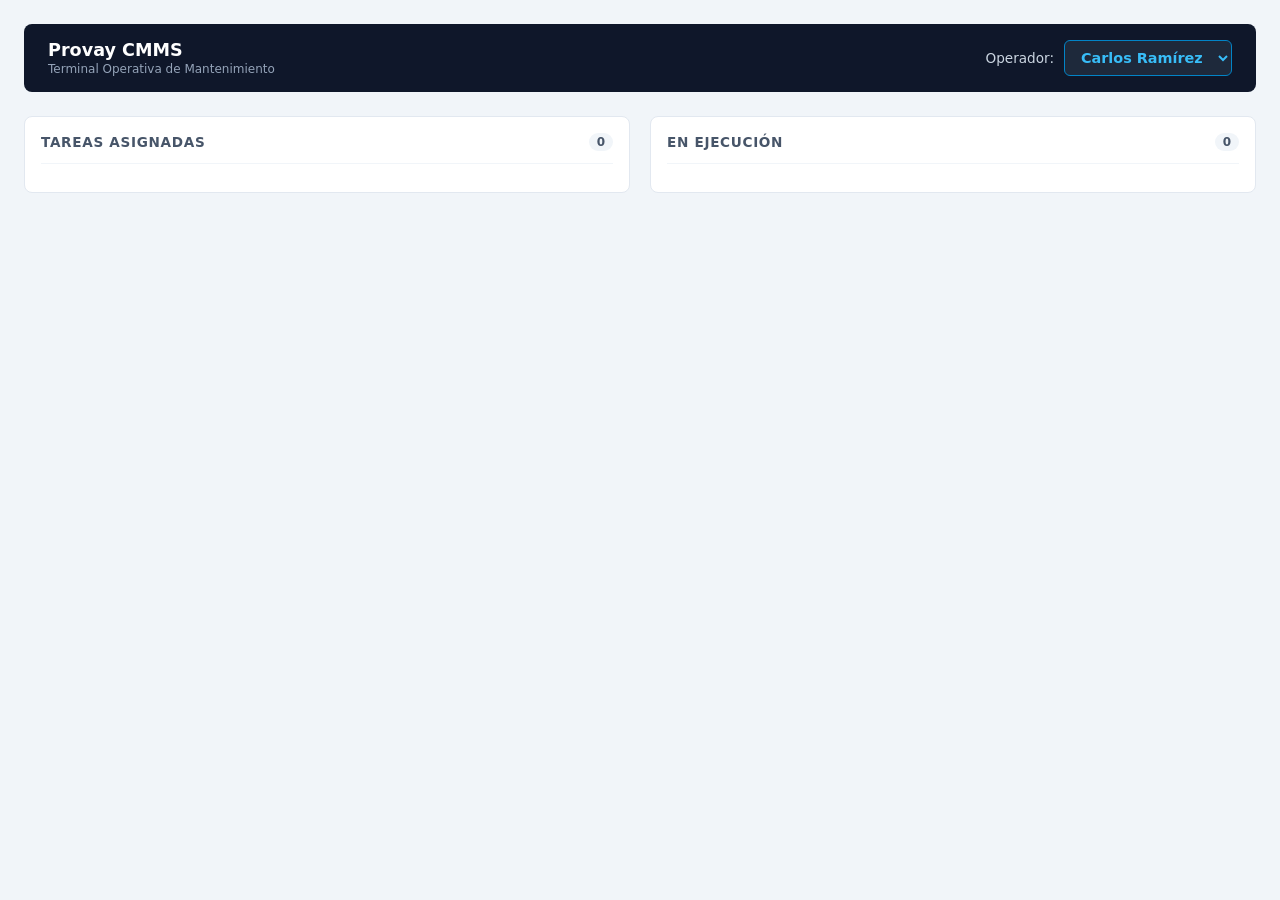
==== tecnico.html @ 71e691ef "Subido el frontend de la pagina de administrador y tecnico" ====
<!DOCTYPE html>
<html lang="es">
<head>
  <meta charset="UTF-8">
  <title>Provay - Terminal de Mantenimiento</title>
  <style>
    * { box-sizing: border-box; margin: 0; padding: 0; font-family: system-ui, -apple-system, BlinkMacSystemFont, "Segoe UI", Roboto, sans-serif; }
    body { background-color: #f1f5f9; color: #1e293b; padding: 24px; min-height: 100vh; }

    .header-terminal {
      background-color: #0f172a;
      color: #ffffff;
      padding: 16px 24px;
      border-radius: 8px;
      display: flex;
      justify-content: space-between;
      align-items: center;
      margin-bottom: 24px;
    }
    .titulo-sistema { font-size: 1.1rem; font-weight: 700; }
    .subtitulo { font-size: 0.75rem; color: #94a3b8; margin-top: 2px; }

    .control-usuario { display: flex; align-items: center; gap: 10px; }
    .control-usuario label { font-size: 0.85rem; color: #cbd5e1; font-weight: 500; }
    .control-usuario select {
      background-color: #1e293b;
      color: #38bdf8;
      border: 1px solid #0284c7;
      padding: 8px 12px;
      border-radius: 6px;
      font-size: 0.9rem;
      font-weight: 600;
      cursor: pointer;
    }

    .grid-tablero {
      display: grid;
      grid-template-columns: 1fr 1fr;
      gap: 20px;
    }

    .columna-estado {
      background-color: #ffffff;
      border-radius: 8px;
      border: 1px solid #e2e8f0;
      padding: 16px;
      display: flex;
      flex-direction: column;
      gap: 12px;
    }
    .cabecera-columna {
      display: flex;
      justify-content: space-between;
      align-items: center;
      padding-bottom: 12px;
      border-bottom: 1px solid #f1f5f9;
    }
    .nombre-columna { font-size: 0.85rem; font-weight: 700; text-transform: uppercase; color: #475569; letter-spacing: 0.05em; }
    .contador-tareas {
      background-color: #f1f5f9;
      color: #475569;
      font-size: 0.75rem;
      font-weight: 700;
      padding: 2px 8px;
      border-radius: 12px;
    }

    .tarjeta-tarea {
      background-color: #ffffff;
      border: 1px solid #e2e8f0;
      border-left: 4px solid #94a3b8;
      border-radius: 6px;
      padding: 14px;
      display: flex;
      flex-direction: column;
      gap: 8px;
      box-shadow: 0 1px 2px rgba(0,0,0,0.03);
    }
    .prioridad-Alta { border-left-color: #dc2626; }
    .prioridad-Media { border-left-color: #d97706; }
    .prioridad-Baja { border-left-color: #16a34a; }

    .fila-meta { display: flex; justify-content: space-between; align-items: center; }
    .id-tag { font-size: 0.75rem; font-weight: 700; color: #64748b; }
    .ubicacion-tag { font-size: 0.85rem; font-weight: 700; color: #0f172a; }

    .texto-descripcion { font-size: 0.875rem; color: #334155; line-height: 1.4; }
    .fechas-meta { font-size: 0.75rem; color: #64748b; display: flex; flex-direction: column; gap: 2px; }

    .btn-accion {
      width: 100%;
      padding: 10px;
      border: none;
      border-radius: 6px;
      font-size: 0.85rem;
      font-weight: 600;
      cursor: pointer;
      margin-top: 6px;
    }
    .btn-iniciar { background-color: #2563eb; color: #ffffff; }
    .btn-iniciar:hover { background-color: #1d4ed8; }
    .btn-cerrar { background-color: #16a34a; color: #ffffff; }
    .btn-cerrar:hover { background-color: #15803d; }
  </style>
</head>
<body>

  <header class="header-terminal">
    <div>
      <div class="titulo-sistema">Provay CMMS</div>
      <div class="subtitulo">Terminal Operativa de Mantenimiento</div>
    </div>
    <div class="control-usuario">
      <label for="selector-tecnico">Operador:</label>
      <select id="selector-tecnico" onchange="cargarTareas()">
        <option value="1">Carlos Ramírez</option>
        <option value="2">María Torres</option>
      </select>
    </div>
  </header>

  <main class="grid-tablero">
    <section class="columna-estado">
      <div class="cabecera-columna">
        <span class="nombre-columna">Tareas Asignadas</span>
        <span id="badge-pendientes" class="contador-tareas">0</span>
      </div>
      <div id="contenedor-pendientes" style="display: flex; flex-direction: column; gap: 10px;"></div>
    </section>

    <section class="columna-estado">
      <div class="cabecera-columna">
        <span class="nombre-columna">En Ejecución</span>
        <span id="badge-proceso" class="contador-tareas">0</span>
      </div>
      <div id="contenedor-proceso" style="display: flex; flex-direction: column; gap: 10px;"></div>
    </section>
  </main>

  <script>
    const API_URL = "http://localhost:5019";

    async function cargarTareas() {
      const selector = document.getElementById("selector-tecnico");
      const idTecnico = parseInt(selector.value);

      const listaPendientes = document.getElementById("contenedor-pendientes");
      const listaProceso = document.getElementById("contenedor-proceso");
      listaPendientes.innerHTML = "";
      listaProceso.innerHTML = "";

      try {
        const res = await fetch(`${API_URL}/solicitudes/activas`);
        if (!res.ok) throw new Error("Error al obtener solicitudes");
        const solicitudes = await res.json();

        // Filtro estricto por técnico asignado
        const misTareas = solicitudes.filter(s => s.idTecnicoAsignado === idTecnico);

        let contPendientes = 0;
        let contProceso = 0;

        misTareas.forEach(s => {
          let fechasHTML = `<div>Asignado: <strong>${s.fechaSolicitud}</strong></div>`;
          if (s.categoria === 'Preventivo' && s.fechaProgramada) {
            fechasHTML += `<div style="color: #2563eb; font-weight: 600;">Programado: ${s.fechaProgramada} (${s.frecuencia || 'Única vez'})</div>`;
          }

          const tarjeta = `
            <div class="tarjeta-tarea prioridad-${s.prioridad}">
              <div class="fila-meta">
                <span class="id-tag">#${s.id}</span>
                <span class="ubicacion-tag">${s.areaEquipo}</span>
              </div>
              <p class="texto-descripcion">${s.descripcion}</p>
              <div class="fechas-meta">${fechasHTML}</div>
              ${s.estado === 'Pendiente'
                ? `<button class="btn-accion btn-iniciar" onclick="actualizarEstado(${s.id}, 'En Proceso')">Iniciar Trabajo</button>`
                : `<button class="btn-accion btn-cerrar" onclick="completarTarea(${s.id})">Completar Tarea</button>`
              }
            </div>
          `;

          if (s.estado === 'Pendiente') {
            listaPendientes.innerHTML += tarjeta;
            contPendientes++;
          } else if (s.estado === 'En Proceso') {
            listaProceso.innerHTML += tarjeta;
            contProceso++;
          }
        });

        document.getElementById("badge-pendientes").innerText = contPendientes;
        document.getElementById("badge-proceso").innerText = contProceso;

        if (contPendientes === 0) listaPendientes.innerHTML = `<div style="font-size: 0.85rem; color: #94a3b8; text-align: center; padding: 24px;">Sin tareas asignadas.</div>`;
        if (contProceso === 0) listaProceso.innerHTML = `<div style="font-size: 0.85rem; color: #94a3b8; text-align: center; padding: 24px;">No hay trabajos en ejecución.</div>`;

      } catch (error) {
        console.error("Error al sincronizar:", error);
      }
    }

    async function actualizarEstado(id, nuevoEstado, nota = null) {
      try {
        await fetch(`${API_URL}/solicitudes/${id}/estado`, {
          method: "PUT",
          headers: { "Content-Type": "application/json" },
          body: JSON.stringify({ nuevoEstado: nuevoEstado, notaResolucion: nota })
        });
        cargarTareas();
      } catch (error) {
        console.error("Error al actualizar estado:", error);
      }
    }

    function completarTarea(id) {
      const nota = prompt("Ingrese nota de lo realizado (refacciones usadas, trabajo hecho):");
      if (nota !== null) {
        actualizarEstado(id, "Cerrado", nota.trim() === "" ? "Trabajo concluido" : nota.trim());
      }
    }

    cargarTareas();
  </script>
</body>
</html>
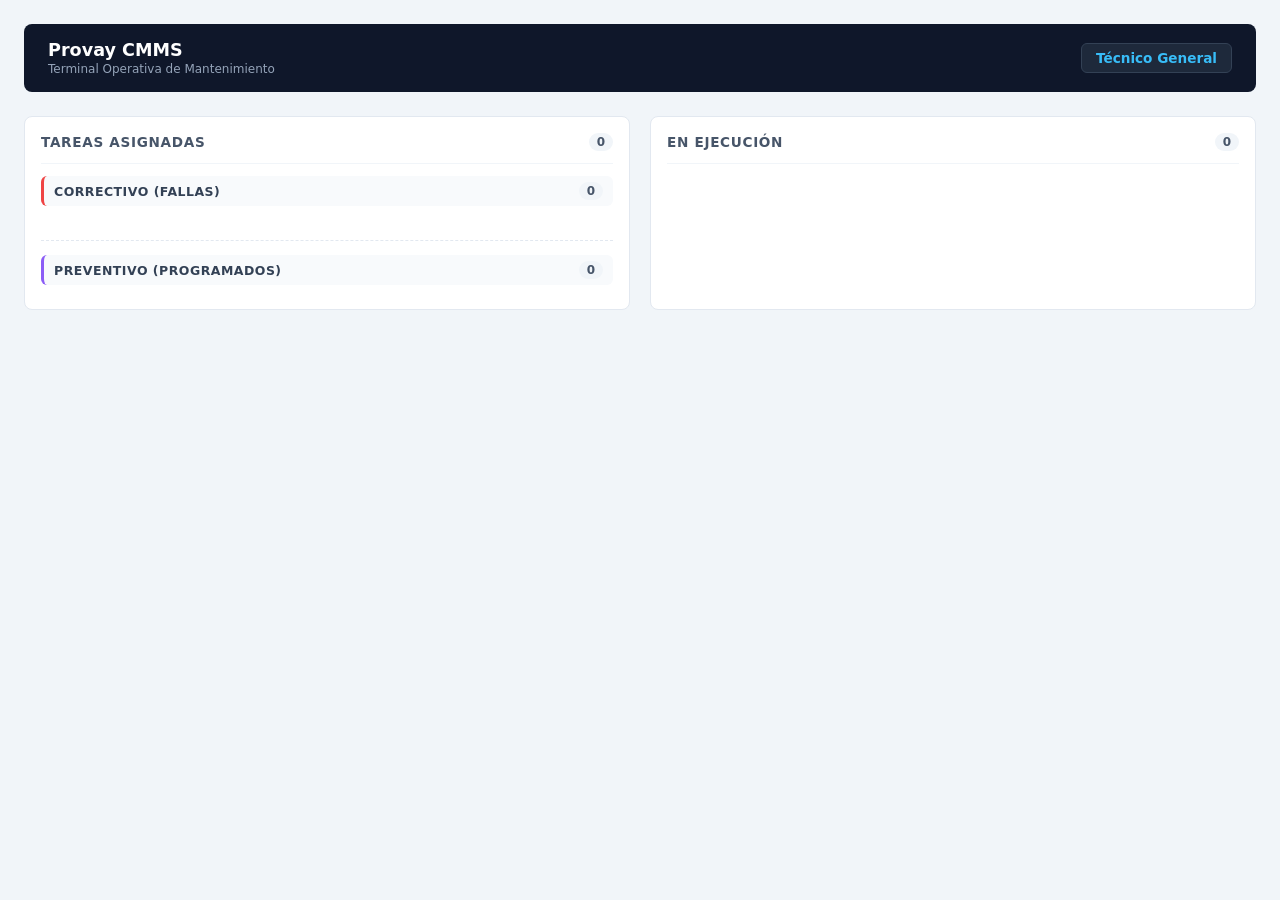
==== commit 866f32e5: "Modificado el campo visual del tecnico y agregado el filtro de reportes en el area administrativa" ====
--- a/tecnico.html
+++ b/tecnico.html
@@ -101,6 +101,37 @@
     .btn-iniciar:hover { background-color: #1d4ed8; }
     .btn-cerrar { background-color: #16a34a; color: #ffffff; }
     .btn-cerrar:hover { background-color: #15803d; }
+
+    .tag-categoria {
+      font-size: 0.68rem;
+      font-weight: 700;
+      padding: 2px 6px;
+      border-radius: 4px;
+      text-transform: uppercase;
+      letter-spacing: 0.03em;
+    }
+    .tag-correctivo { background-color: #fee2e2; color: #991b1b; }
+    .tag-preventivo { background-color: #ede9fe; color: #6d28d9; }
+
+    .subcabecera-bloque {
+      display: flex;
+      justify-content: space-between;
+      align-items: center;
+      padding: 6px 10px;
+      background-color: #f8fafc;
+      border-radius: 6px;
+      border-left: 3px solid #64748b;
+      margin-bottom: 8px;
+    }
+    .subcabecera-correctivo { border-left-color: #ef4444; }
+    .subcabecera-preventivo { border-left-color: #8b5cf6; }
+    .subtitulo-bloque {
+      font-size: 0.78rem;
+      font-weight: 700;
+      color: #334155;
+      text-transform: uppercase;
+      letter-spacing: 0.04em;
+    }
   </style>
 </head>
 <body>
@@ -110,12 +141,8 @@
       <div class="titulo-sistema">Provay CMMS</div>
       <div class="subtitulo">Terminal Operativa de Mantenimiento</div>
     </div>
-    <div class="control-usuario">
-      <label for="selector-tecnico">Operador:</label>
-      <select id="selector-tecnico" onchange="cargarTareas()">
-        <option value="1">Carlos Ramírez</option>
-        <option value="2">María Torres</option>
-      </select>
+    <div style="display: flex; align-items: center; gap: 8px; background: #1e293b; padding: 6px 14px; border-radius: 6px; border: 1px solid #334155;">
+      <span style="font-size: 0.85rem; font-weight: 600; color: #38bdf8;">Técnico General</span>
     </div>
   </header>
 
@@ -123,9 +150,26 @@
     <section class="columna-estado">
       <div class="cabecera-columna">
         <span class="nombre-columna">Tareas Asignadas</span>
-        <span id="badge-pendientes" class="contador-tareas">0</span>
-      </div>
-      <div id="contenedor-pendientes" style="display: flex; flex-direction: column; gap: 10px;"></div>
+        <span id="badge-pendientes-total" class="contador-tareas">0</span>
+      </div>
+
+      <!-- Sección Superior: Correctivos -->
+      <div>
+        <div class="subcabecera-bloque subcabecera-correctivo">
+          <span class="subtitulo-bloque">Correctivo (Fallas)</span>
+          <span id="badge-pendientes-correctivo" class="contador-tareas">0</span>
+        </div>
+        <div id="contenedor-pendientes-correctivo" style="display: flex; flex-direction: column; gap: 10px;"></div>
+      </div>
+
+      <!-- Sección Inferior: Preventivos -->
+      <div style="margin-top: 14px; padding-top: 14px; border-top: 1px dashed #e2e8f0;">
+        <div class="subcabecera-bloque subcabecera-preventivo">
+          <span class="subtitulo-bloque">Preventivo (Programados)</span>
+          <span id="badge-pendientes-preventivo" class="contador-tareas">0</span>
+        </div>
+        <div id="contenedor-pendientes-preventivo" style="display: flex; flex-direction: column; gap: 10px;"></div>
+      </div>
     </section>
 
     <section class="columna-estado">
@@ -141,12 +185,11 @@
     const API_URL = "http://localhost:5019";
 
     async function cargarTareas() {
-      const selector = document.getElementById("selector-tecnico");
-      const idTecnico = parseInt(selector.value);
-
-      const listaPendientes = document.getElementById("contenedor-pendientes");
+      const listaCorrectivos = document.getElementById("contenedor-pendientes-correctivo");
+      const listaPreventivos = document.getElementById("contenedor-pendientes-preventivo");
       const listaProceso = document.getElementById("contenedor-proceso");
-      listaPendientes.innerHTML = "";
+      listaCorrectivos.innerHTML = "";
+      listaPreventivos.innerHTML = "";
       listaProceso.innerHTML = "";
 
       try {
@@ -154,22 +197,31 @@
         if (!res.ok) throw new Error("Error al obtener solicitudes");
         const solicitudes = await res.json();
 
-        // Filtro estricto por técnico asignado
-        const misTareas = solicitudes.filter(s => s.idTecnicoAsignado === idTecnico);
-
-        let contPendientes = 0;
+        // En la empresa hay un único técnico, todas las solicitudes activas van a su terminal
+        const misTareas = solicitudes;
+
+        let contCorrectivos = 0;
+        let contPreventivos = 0;
         let contProceso = 0;
 
         misTareas.forEach(s => {
-          let fechasHTML = `<div>Asignado: <strong>${s.fechaSolicitud}</strong></div>`;
+          let fechasHTML = `<div>Reportado: <strong>${s.fechaSolicitud}</strong></div>`;
+          if (s.fechaAsignacion) {
+            fechasHTML += `<div>Iniciado: <strong>${s.fechaAsignacion}</strong></div>`;
+          }
           if (s.categoria === 'Preventivo' && s.fechaProgramada) {
             fechasHTML += `<div style="color: #2563eb; font-weight: 600;">Programado: ${s.fechaProgramada} (${s.frecuencia || 'Única vez'})</div>`;
           }
+
+          const tagClase = s.categoria === 'Preventivo' ? 'tag-preventivo' : 'tag-correctivo';
 
           const tarjeta = `
             <div class="tarjeta-tarea prioridad-${s.prioridad}">
               <div class="fila-meta">
-                <span class="id-tag">#${s.id}</span>
+                <div style="display: flex; align-items: center; gap: 6px;">
+                  <span class="id-tag">#${s.id}</span>
+                  <span class="tag-categoria ${tagClase}">${s.categoria}</span>
+                </div>
                 <span class="ubicacion-tag">${s.areaEquipo}</span>
               </div>
               <p class="texto-descripcion">${s.descripcion}</p>
@@ -182,18 +234,26 @@
           `;
 
           if (s.estado === 'Pendiente') {
-            listaPendientes.innerHTML += tarjeta;
-            contPendientes++;
+            if (s.categoria === 'Preventivo') {
+              listaPreventivos.innerHTML += tarjeta;
+              contPreventivos++;
+            } else {
+              listaCorrectivos.innerHTML += tarjeta;
+              contCorrectivos++;
+            }
           } else if (s.estado === 'En Proceso') {
             listaProceso.innerHTML += tarjeta;
             contProceso++;
           }
         });
 
-        document.getElementById("badge-pendientes").innerText = contPendientes;
+        document.getElementById("badge-pendientes-total").innerText = contCorrectivos + contPreventivos;
+        document.getElementById("badge-pendientes-correctivo").innerText = contCorrectivos;
+        document.getElementById("badge-pendientes-preventivo").innerText = contPreventivos;
         document.getElementById("badge-proceso").innerText = contProceso;
 
-        if (contPendientes === 0) listaPendientes.innerHTML = `<div style="font-size: 0.85rem; color: #94a3b8; text-align: center; padding: 24px;">Sin tareas asignadas.</div>`;
+        if (contCorrectivos === 0) listaCorrectivos.innerHTML = `<div style="font-size: 0.8rem; color: #94a3b8; text-align: center; padding: 14px;">Sin fallas correctivas pendientes.</div>`;
+        if (contPreventivos === 0) listaPreventivos.innerHTML = `<div style="font-size: 0.8rem; color: #94a3b8; text-align: center; padding: 14px;">Sin mantenimientos preventivos pendientes.</div>`;
         if (contProceso === 0) listaProceso.innerHTML = `<div style="font-size: 0.85rem; color: #94a3b8; text-align: center; padding: 24px;">No hay trabajos en ejecución.</div>`;
 
       } catch (error) {
@@ -203,11 +263,17 @@
 
     async function actualizarEstado(id, nuevoEstado, nota = null) {
       try {
-        await fetch(`${API_URL}/solicitudes/${id}/estado`, {
+        const res = await fetch(`${API_URL}/solicitudes/${id}/estado`, {
           method: "PUT",
           headers: { "Content-Type": "application/json" },
           body: JSON.stringify({ nuevoEstado: nuevoEstado, notaResolucion: nota })
         });
+        if (res.ok) {
+          const data = await res.json();
+          if (data.Mensaje) {
+            alert(data.Mensaje);
+          }
+        }
         cargarTareas();
       } catch (error) {
         console.error("Error al actualizar estado:", error);
